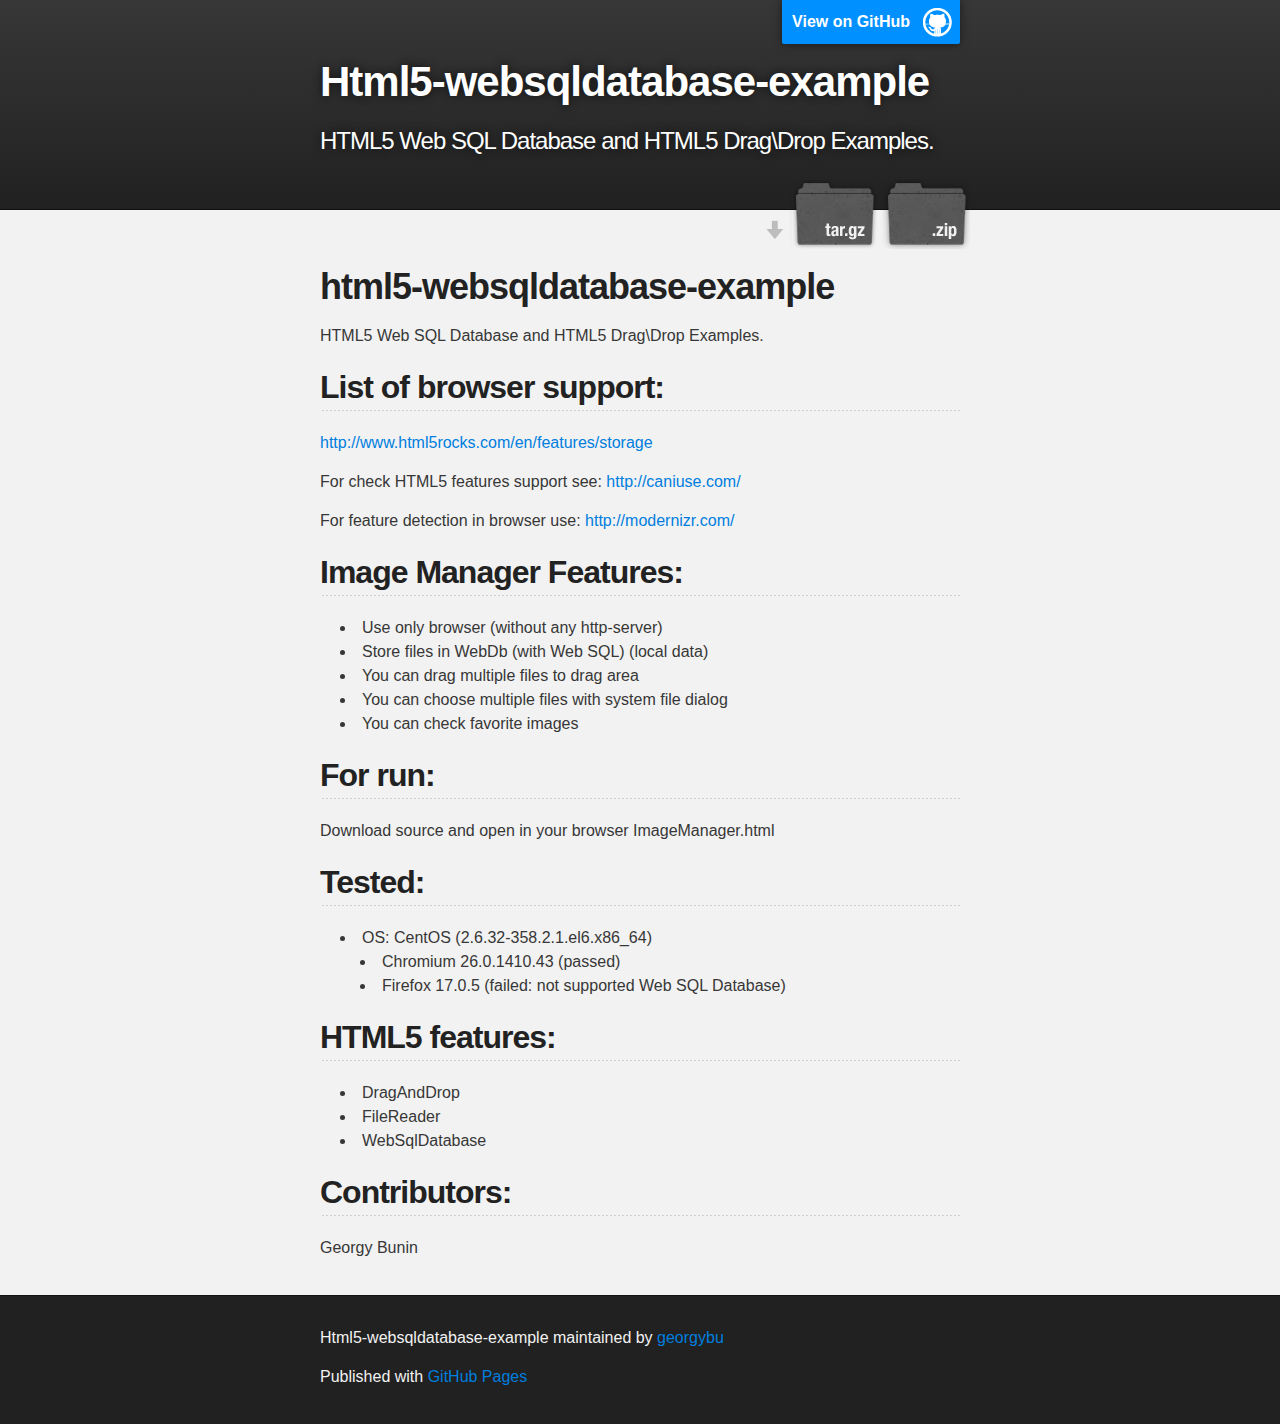
==== index.html @ 6c13abea "Create gh-pages branch via GitHub" ====
<!DOCTYPE html>
<html>

  <head>
    <meta charset='utf-8' />
    <meta http-equiv="X-UA-Compatible" content="chrome=1" />
    <meta name="description" content="Html5-websqldatabase-example : HTML5 Web SQL Database and HTML5 Drag\Drop Examples. " />

    <link rel="stylesheet" type="text/css" media="screen" href="stylesheets/stylesheet.css">

    <title>Html5-websqldatabase-example</title>
  </head>

  <body>

    <!-- HEADER -->
    <div id="header_wrap" class="outer">
        <header class="inner">
          <a id="forkme_banner" href="https://github.com/georgybu/html5-websqldatabase-example">View on GitHub</a>

          <h1 id="project_title">Html5-websqldatabase-example</h1>
          <h2 id="project_tagline">HTML5 Web SQL Database and HTML5 Drag\Drop Examples. </h2>

            <section id="downloads">
              <a class="zip_download_link" href="https://github.com/georgybu/html5-websqldatabase-example/zipball/master">Download this project as a .zip file</a>
              <a class="tar_download_link" href="https://github.com/georgybu/html5-websqldatabase-example/tarball/master">Download this project as a tar.gz file</a>
            </section>
        </header>
    </div>

    <!-- MAIN CONTENT -->
    <div id="main_content_wrap" class="outer">
      <section id="main_content" class="inner">
        <h1>html5-websqldatabase-example</h1>

<p>HTML5 Web SQL Database and HTML5 Drag\Drop Examples. </p>

<h2>List of browser support:</h2>

<p><a href="http://www.html5rocks.com/en/features/storage">http://www.html5rocks.com/en/features/storage</a></p>

<p>For check HTML5 features support see:
<a href="http://caniuse.com/">http://caniuse.com/</a></p>

<p>For feature detection in browser use:
<a href="http://modernizr.com/docs/#features-html5">http://modernizr.com/</a></p>

<h2>Image Manager Features:</h2>

<ul>
<li>Use only browser (without any http-server)</li>
<li>Store files in WebDb (with Web SQL) (local data)</li>
<li>You can drag multiple files to drag area</li>
<li>You can choose multiple files with system file dialog</li>
<li>You can check favorite images</li>
</ul><h2>For run:</h2>

<p>Download source and open in your browser ImageManager.html</p>

<h2>Tested:</h2>

<ul>
<li>OS: CentOS (2.6.32-358.2.1.el6.x86_64)

<ul>
<li>Chromium 26.0.1410.43 (passed)</li>
<li>Firefox 17.0.5 (failed: not supported Web SQL Database)</li>
</ul>
</li>
</ul><h2>HTML5 features:</h2>

<ul>
<li>DragAndDrop</li>
<li>FileReader</li>
<li>WebSqlDatabase </li>
</ul><h2>Contributors:</h2>

<p>Georgy Bunin</p>
      </section>
    </div>

    <!-- FOOTER  -->
    <div id="footer_wrap" class="outer">
      <footer class="inner">
        <p class="copyright">Html5-websqldatabase-example maintained by <a href="https://github.com/georgybu">georgybu</a></p>
        <p>Published with <a href="http://pages.github.com">GitHub Pages</a></p>
      </footer>
    </div>

    

  </body>
</html>
---- stylesheets/stylesheet.css ----
/*******************************************************************************
Slate Theme for GitHub Pages
by Jason Costello, @jsncostello
*******************************************************************************/

@import url(pygment_trac.css);

/*******************************************************************************
MeyerWeb Reset
*******************************************************************************/

html, body, div, span, applet, object, iframe,
h1, h2, h3, h4, h5, h6, p, blockquote, pre,
a, abbr, acronym, address, big, cite, code,
del, dfn, em, img, ins, kbd, q, s, samp,
small, strike, strong, sub, sup, tt, var,
b, u, i, center,
dl, dt, dd, ol, ul, li,
fieldset, form, label, legend,
table, caption, tbody, tfoot, thead, tr, th, td,
article, aside, canvas, details, embed,
figure, figcaption, footer, header, hgroup,
menu, nav, output, ruby, section, summary,
time, mark, audio, video {
  margin: 0;
  padding: 0;
  border: 0;
  font: inherit;
  vertical-align: baseline;
}

/* HTML5 display-role reset for older browsers */
article, aside, details, figcaption, figure,
footer, header, hgroup, menu, nav, section {
  display: block;
}

ol, ul {
  list-style: none;
}

blockquote, q {
}

table {
  border-collapse: collapse;
  border-spacing: 0;
}

a:focus {
  outline: none;
}

/*******************************************************************************
Theme Styles
*******************************************************************************/

body {
  box-sizing: border-box;
  color:#373737;
  background: #212121;
  font-size: 16px;
  font-family: 'Myriad Pro', Calibri, Helvetica, Arial, sans-serif;
  line-height: 1.5;
  -webkit-font-smoothing: antialiased;
}

h1, h2, h3, h4, h5, h6 {
  margin: 10px 0;
  font-weight: 700;
  color:#222222;
  font-family: 'Lucida Grande', 'Calibri', Helvetica, Arial, sans-serif;
  letter-spacing: -1px;
}

h1 {
  font-size: 36px;
  font-weight: 700;
}

h2 {
  padding-bottom: 10px;
  font-size: 32px;
  background: url('../images/bg_hr.png') repeat-x bottom;
}

h3 {
  font-size: 24px;
}

h4 {
  font-size: 21px;
}

h5 {
  font-size: 18px;
}

h6 {
  font-size: 16px;
}

p {
  margin: 10px 0 15px 0;
}

footer p {
  color: #f2f2f2;
}

a {
  text-decoration: none;
  color: #007edf;
  text-shadow: none;

  transition: color 0.5s ease;
  transition: text-shadow 0.5s ease;
  -webkit-transition: color 0.5s ease;
  -webkit-transition: text-shadow 0.5s ease;
  -moz-transition: color 0.5s ease;
  -moz-transition: text-shadow 0.5s ease;
  -o-transition: color 0.5s ease;
  -o-transition: text-shadow 0.5s ease;
  -ms-transition: color 0.5s ease;
  -ms-transition: text-shadow 0.5s ease;
}

#main_content a:hover {
  color: #0069ba;
  text-shadow: #0090ff 0px 0px 2px;
}

footer a:hover {
  color: #43adff;
  text-shadow: #0090ff 0px 0px 2px;
}

em {
  font-style: italic;
}

strong {
  font-weight: bold;
}

img {
  position: relative;
  margin: 0 auto;
  max-width: 739px;
  padding: 5px;
  margin: 10px 0 10px 0;
  border: 1px solid #ebebeb;

  box-shadow: 0 0 5px #ebebeb;
  -webkit-box-shadow: 0 0 5px #ebebeb;
  -moz-box-shadow: 0 0 5px #ebebeb;
  -o-box-shadow: 0 0 5px #ebebeb;
  -ms-box-shadow: 0 0 5px #ebebeb;
}

pre, code {
  width: 100%;
  color: #222;
  background-color: #fff;

  font-family: Monaco, "Bitstream Vera Sans Mono", "Lucida Console", Terminal, monospace;
  font-size: 14px;

  border-radius: 2px;
  -moz-border-radius: 2px;
  -webkit-border-radius: 2px;



}

pre {
  width: 100%;
  padding: 10px;
  box-shadow: 0 0 10px rgba(0,0,0,.1);
  overflow: auto;
}

code {
  padding: 3px;
  margin: 0 3px;
  box-shadow: 0 0 10px rgba(0,0,0,.1);
}

pre code {
  display: block;
  box-shadow: none;
}

blockquote {
  color: #666;
  margin-bottom: 20px;
  padding: 0 0 0 20px;
  border-left: 3px solid #bbb;
}

ul, ol, dl {
  margin-bottom: 15px
}

ul li {
  list-style: inside;
  padding-left: 20px;
}

ol li {
  list-style: decimal inside;
  padding-left: 20px;
}

dl dt {
  font-weight: bold;
}

dl dd {
  padding-left: 20px;
  font-style: italic;
}

dl p {
  padding-left: 20px;
  font-style: italic;
}

hr {
  height: 1px;
  margin-bottom: 5px;
  border: none;
  background: url('../images/bg_hr.png') repeat-x center;
}

table {
  border: 1px solid #373737;
  margin-bottom: 20px;
  text-align: left;
 }

th {
  font-family: 'Lucida Grande', 'Helvetica Neue', Helvetica, Arial, sans-serif;
  padding: 10px;
  background: #373737;
  color: #fff;
 }

td {
  padding: 10px;
  border: 1px solid #373737;
 }

form {
  background: #f2f2f2;
  padding: 20px;
}

img {
  width: 100%;
  max-width: 100%;
}

/*******************************************************************************
Full-Width Styles
*******************************************************************************/

.outer {
  width: 100%;
}

.inner {
  position: relative;
  max-width: 640px;
  padding: 20px 10px;
  margin: 0 auto;
}

#forkme_banner {
  display: block;
  position: absolute;
  top:0;
  right: 10px;
  z-index: 10;
  padding: 10px 50px 10px 10px;
  color: #fff;
  background: url('../images/blacktocat.png') #0090ff no-repeat 95% 50%;
  font-weight: 700;
  box-shadow: 0 0 10px rgba(0,0,0,.5);
  border-bottom-left-radius: 2px;
  border-bottom-right-radius: 2px;
}

#header_wrap {
  background: #212121;
  background: -moz-linear-gradient(top, #373737, #212121);
  background: -webkit-linear-gradient(top, #373737, #212121);
  background: -ms-linear-gradient(top, #373737, #212121);
  background: -o-linear-gradient(top, #373737, #212121);
  background: linear-gradient(top, #373737, #212121);
}

#header_wrap .inner {
  padding: 50px 10px 30px 10px;
}

#project_title {
  margin: 0;
  color: #fff;
  font-size: 42px;
  font-weight: 700;
  text-shadow: #111 0px 0px 10px;
}

#project_tagline {
  color: #fff;
  font-size: 24px;
  font-weight: 300;
  background: none;
  text-shadow: #111 0px 0px 10px;
}

#downloads {
  position: absolute;
  width: 210px;
  z-index: 10;
  bottom: -40px;
  right: 0;
  height: 70px;
  background: url('../images/icon_download.png') no-repeat 0% 90%;
}

.zip_download_link {
  display: block;
  float: right;
  width: 90px;
  height:70px;
  text-indent: -5000px;
  overflow: hidden;
  background: url(../images/sprite_download.png) no-repeat bottom left;
}

.tar_download_link {
  display: block;
  float: right;
  width: 90px;
  height:70px;
  text-indent: -5000px;
  overflow: hidden;
  background: url(../images/sprite_download.png) no-repeat bottom right;
  margin-left: 10px;
}

.zip_download_link:hover {
  background: url(../images/sprite_download.png) no-repeat top left;
}

.tar_download_link:hover {
  background: url(../images/sprite_download.png) no-repeat top right;
}

#main_content_wrap {
  background: #f2f2f2;
  border-top: 1px solid #111;
  border-bottom: 1px solid #111;
}

#main_content {
  padding-top: 40px;
}

#footer_wrap {
  background: #212121;
}



/*******************************************************************************
Small Device Styles
*******************************************************************************/

@media screen and (max-width: 480px) {
  body {
    font-size:14px;
  }

  #downloads {
    display: none;
  }

  .inner {
    min-width: 320px;
    max-width: 480px;
  }

  #project_title {
  font-size: 32px;
  }

  h1 {
    font-size: 28px;
  }

  h2 {
    font-size: 24px;
  }

  h3 {
    font-size: 21px;
  }

  h4 {
    font-size: 18px;
  }

  h5 {
    font-size: 14px;
  }

  h6 {
    font-size: 12px;
  }

  code, pre {
    min-width: 320px;
    max-width: 480px;
    font-size: 11px;
  }

}
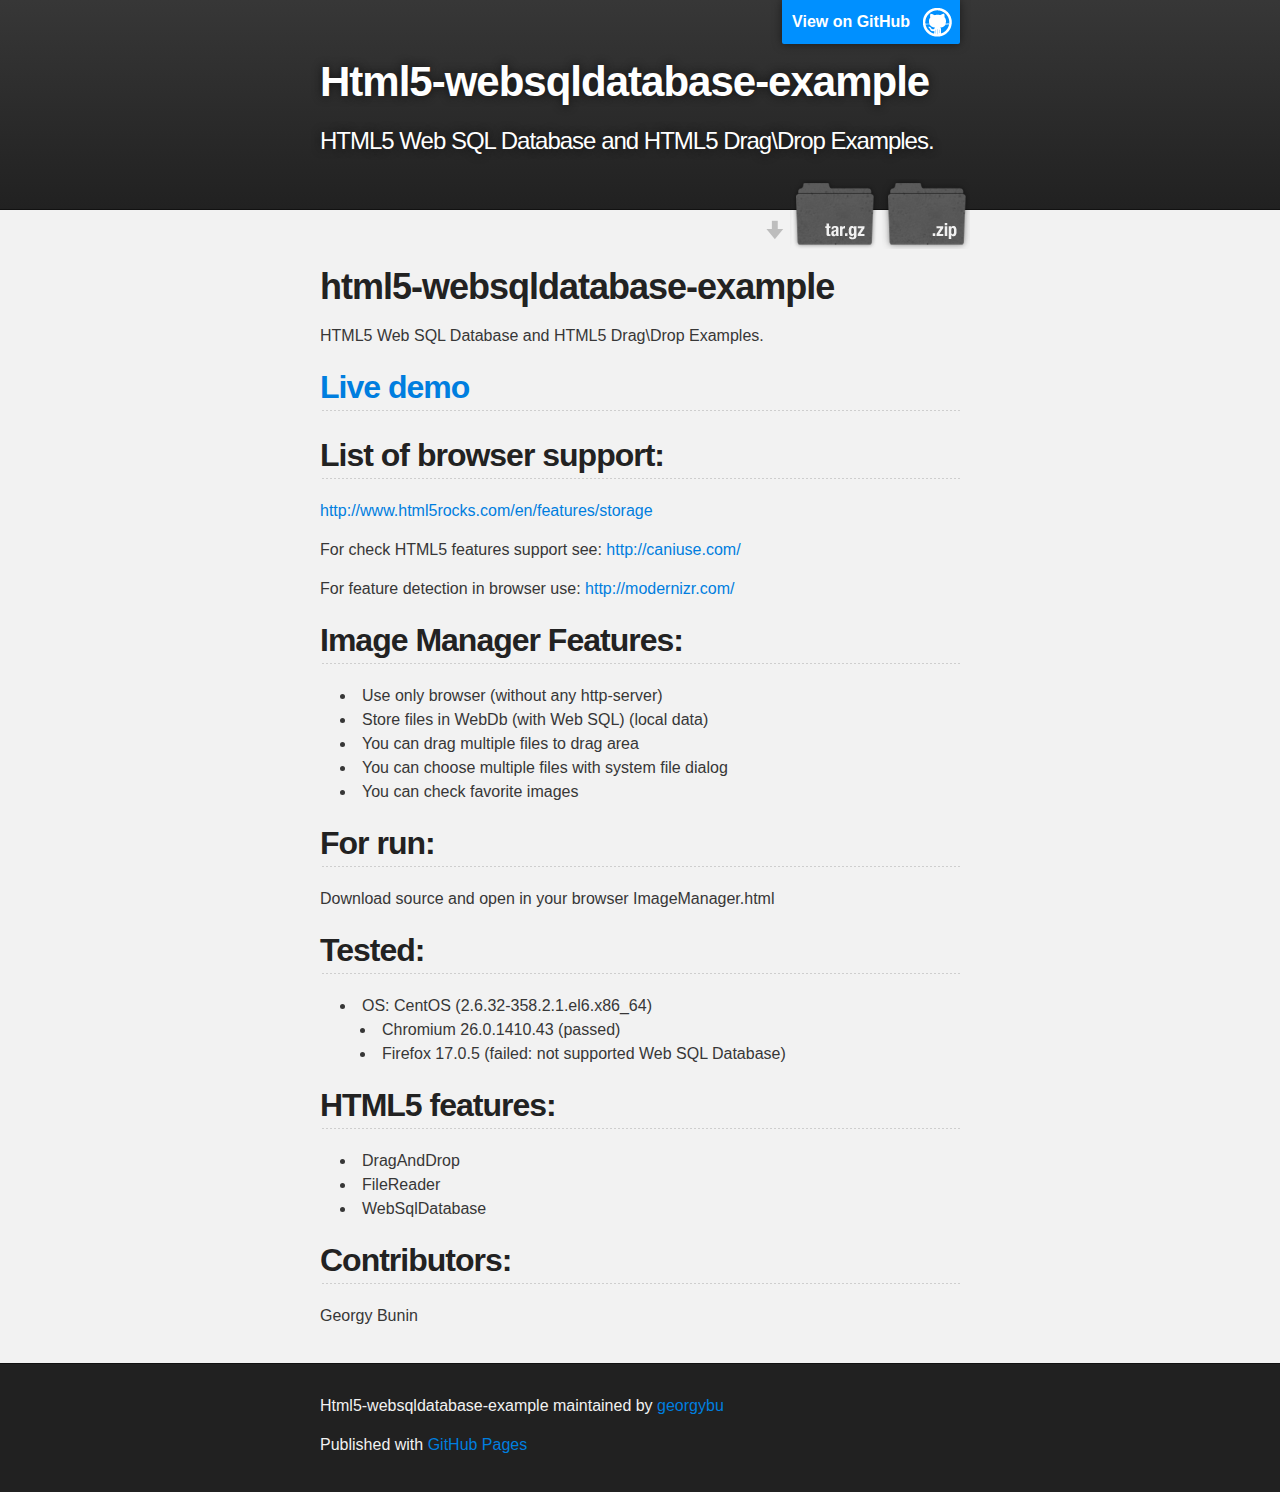
==== commit 5c58ebec: "add live demo" ====
--- a/index.html
+++ b/index.html
@@ -34,6 +34,8 @@
         <h1>html5-websqldatabase-example</h1>
 
 <p>HTML5 Web SQL Database and HTML5 Drag\Drop Examples. </p>
+
+<h2><a href="http://georgybu.github.io/html5-websqldatabase-example/ImageManager.html">Live demo</a></h2>
 
 <h2>List of browser support:</h2>
 
